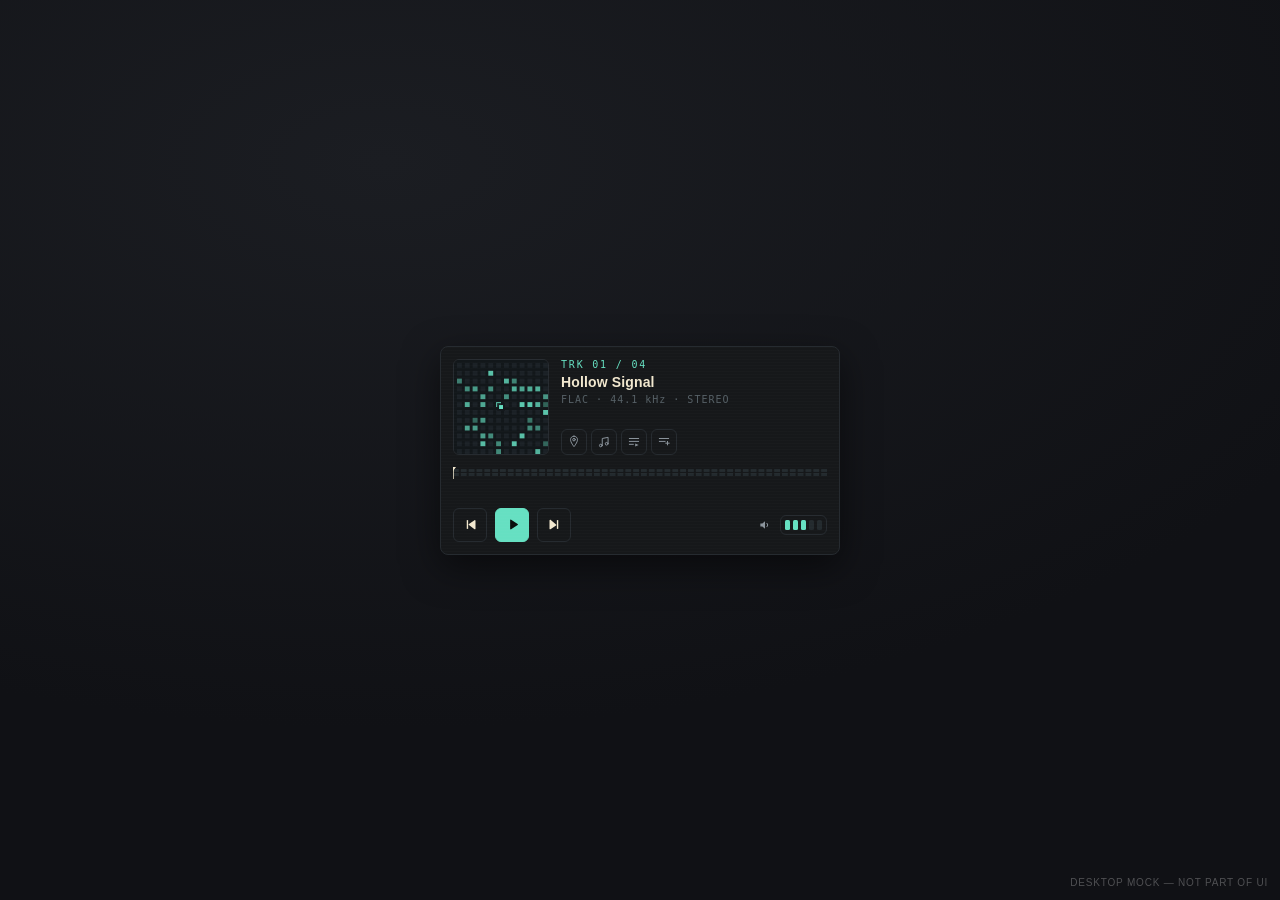
==== sketches/002-phosphor/index.html @ bfe16ea0 "Pass 1: widget interaction model + 3 design directions (ink/phosphor/pulp) - integrated seek/visuali" ====
<!doctype html>
<html lang="en">
<head>
<meta charset="utf-8">
<title>Halftone — variant 002 “Phosphor”</title>
<style>
/* ============================================================
   PHOSPHOR — CRT deck stance (dev-tool register)
   Design system (the whole file obeys exactly these tokens):
   - spacing: 4px base scale (4 / 8 / 12 / 16 / 24) — nothing else
   - radius: 8 (widget) / 6 (controls, popovers) / 3 (LED cells)
   - elevation: borders, not shadows — tier 1 #262B30, tier 2 (hover)
     #3A4147, accent #66E0C2. One shadow only: the widget itself.
   - type: 14px/600 title · 10px mono caps meta · 11px mono tabular time
   - motion budget: ONE signature moment (meter opens) + press feedback
   ============================================================ */
:root{
  --sp1:4px;--sp2:8px;--sp3:12px;--sp4:16px;--sp6:24px;
  --r-w:8px;--r-b:6px;--r-l:3px;
  --bg:#16181A;--bg2:#1B1E21;
  --line:#262B30;--line2:#3A4147;
  --cyan:#66E0C2;--cream:#F2E8CF;--dim:#8B949C;--dim2:#566066;
  --e1:0 12px 36px rgba(0,0,0,.5);
}
*{box-sizing:border-box;margin:0;padding:0}
html,body{height:100%}
body{
  font-family:"Segoe UI",-apple-system,sans-serif;
  -webkit-font-smoothing:antialiased;
  background:radial-gradient(120% 90% at 30% 18%,#1B1D22 0%,#101115 70%);
  color:var(--cream);display:flex;align-items:center;justify-content:center;overflow:hidden;
}
button{font:inherit;color:inherit;background:none;border:0;cursor:pointer}
:focus-visible{outline:1.5px solid var(--cyan);outline-offset:2px}
.mocknote{position:fixed;right:var(--sp3);bottom:var(--sp3);font-size:10px;letter-spacing:.08em;color:rgba(244,244,245,.28);text-transform:uppercase}
.mono{font-family:Consolas,ui-monospace,monospace}

/* ---- widget shell ---- */
.widget{
  position:relative;width:400px;background:var(--bg);
  border:1px solid var(--line);border-radius:var(--r-w);
  box-shadow:var(--e1);cursor:grab;user-select:none;
}
.widget:active{cursor:grabbing}
.widget::after{ /* scanlines */
  content:"";position:absolute;inset:0;border-radius:var(--r-w);pointer-events:none;
  background:repeating-linear-gradient(0deg,transparent 0 2px,rgba(255,255,255,.012) 2px 3px);
}

/* ---- head: art + meta ---- */
.head{display:flex;gap:var(--sp3);padding:var(--sp3);cursor:grab}
canvas.art{width:96px;height:96px;border-radius:var(--r-b);border:1px solid var(--line);display:block}
.hmeta{flex:1;min-width:0;display:flex;flex-direction:column}
.trk-no{font-size:10px;letter-spacing:.18em;color:var(--cyan)}
.title{margin-top:var(--sp1);font-size:14px;font-weight:600;letter-spacing:.01em;white-space:nowrap;overflow:hidden;text-overflow:ellipsis}
.tech{margin-top:var(--sp1);font-size:10px;letter-spacing:.1em;color:var(--dim2)}
.tools{margin-top:auto;display:flex;gap:var(--sp1)}
.tools button{
  width:26px;height:26px;display:grid;place-items:center;border:1px solid var(--line);
  border-radius:var(--r-b);color:var(--dim);transition:border-color .12s;
}
.tools button:hover{border-color:var(--line2);color:var(--cream)}
.tools button.on{border-color:var(--cyan);color:var(--cyan)}
.ico{width:14px;height:14px;display:block}

/* ---- LED meter seek strip: THE signature component ---- */
.seekwrap{padding:0 var(--sp3);position:relative}
.seek{position:relative;height:12px;cursor:pointer;touch-action:none;border-radius:var(--r-l)}
.seek.open{height:30px}
.seek canvas{position:absolute;inset:0;width:100%;height:100%}
.times{
  display:flex;justify-content:space-between;margin-top:var(--sp1);
  font-size:11px;font-variant-numeric:tabular-nums;color:var(--dim2);
  opacity:0;transition:opacity .15s ease;
}
.seekwrap:hover .times,.seek.dragging .times{opacity:1}
.tip{
  position:absolute;bottom:calc(100% + 2px);left:0;transform:translateX(-50%);
  padding:2px 6px;border:1px solid var(--cyan);border-radius:var(--r-l);
  color:var(--cyan);font-size:10.5px;font-variant-numeric:tabular-nums;
  background:var(--bg2);display:none;white-space:nowrap;z-index:3;
}
.seek.dragging .tip{display:block}

/* ---- controls ---- */
.controls{display:flex;align-items:center;gap:var(--sp2);padding:var(--sp3)}
.cbtn{
  width:34px;height:34px;display:grid;place-items:center;border:1px solid var(--line);
  border-radius:var(--r-b);color:var(--cream);transition:border-color .12s;
}
.cbtn:hover{border-color:var(--line2)}
.cbtn:active{transform:translateY(1px)}
.cbtn svg{width:15px;height:15px}
.play{border-color:var(--cyan);background:var(--cyan);color:#0A0E0C}
.play:hover{border-color:#8CF0D8}
.play:active{transform:translateY(1px)}
.vol{margin-left:auto;display:flex;align-items:center;gap:var(--sp2)}
.vol svg{width:14px;height:14px;color:var(--dim)}
.leds{display:flex;gap:3px;padding:4px;border:1px solid var(--line);border-radius:var(--r-b)}
.led{width:5px;height:10px;border-radius:1.5px;background:#232A2E;cursor:pointer}
.led.on{background:var(--cyan)}

/* ---- lyrics ---- */
.lyrics{overflow:hidden;max-height:0;transition:max-height .45s cubic-bezier(.2,.9,.2,1)}
.lyrics.open{max-height:168px}
.lyr-view{
  height:168px;overflow:hidden;padding:0 var(--sp4);
  -webkit-mask-image:linear-gradient(transparent,#000 18%,#000 82%,transparent);
          mask-image:linear-gradient(transparent,#000 18%,#000 82%,transparent);
}
.lyr-wrap{transform:translateY(64px);transition:transform .5s cubic-bezier(.25,.9,.2,1)}
.line{padding:6px 0;font-size:12px;line-height:1.5;color:rgba(242,232,207,.38);transition:color .25s ease}
.line.active{color:var(--cream)}
.line.active::before{content:"▸ ";color:var(--cyan)}

/* ---- popovers ---- */
.pop{
  position:absolute;z-index:5;min-width:250px;background:var(--bg2);
  border:1px solid var(--line2);border-radius:var(--r-b);box-shadow:0 8px 24px rgba(0,0,0,.4);
  padding:var(--sp2);display:none;
}
.pop.open{display:block}
#queue{right:var(--sp3);bottom:56px}
#plmenu{right:var(--sp3);top:96px}
.prow{display:flex;align-items:center;gap:var(--sp2);width:100%;padding:var(--sp2) var(--sp1);border-radius:var(--r-l);text-align:left}
.prow:hover{background:rgba(102,224,194,.07)}
.prow .n{font-size:10px;color:var(--dim2);width:18px}
.prow .t{font-size:12px;flex:1;min-width:0;white-space:nowrap;overflow:hidden;text-overflow:ellipsis}
.prow .d{font-size:10px;color:var(--dim2)}
.prow.cur .t{color:var(--cyan)}
.prow.cur .n{color:var(--cyan)}
.mitem{display:block;width:100%;padding:var(--sp2);border-radius:var(--r-l);font-size:12px;text-align:left}
.mitem:hover{background:rgba(102,224,194,.07)}
.pop .cap{font-size:10px;letter-spacing:.16em;color:var(--dim2);padding:var(--sp1) var(--sp2) var(--sp2)}
</style>
</head>
<body>
<div class="mocknote">desktop mock — not part of UI</div>

<div class="widget" id="widget">
  <div class="head" id="dragzone">
    <canvas class="art" id="art" width="96" height="96"></canvas>
    <div class="hmeta">
      <div class="trk-no mono" id="trkNo">TRK 01 / 04</div>
      <div class="title" id="tTitle">Hollow Signal</div>
      <div class="tech mono">FLAC · 44.1 kHz · STEREO</div>
      <div class="tools">
        <button id="btnPin" title="Pin (always on top)" aria-pressed="false">
          <svg class="ico" viewBox="0 0 24 24" fill="none" stroke="currentColor" stroke-width="1.7" stroke-linecap="round" stroke-linejoin="round"><path d="M12 2C8.7 2 6 4.7 6 8c0 4.5 6 12 6 12s6-7.5 6-12c0-3.3-2.7-6-6-6z"/><circle cx="12" cy="8" r="2.2"/></svg>
        </button>
        <button id="btnLyrics" title="Lyrics">
          <svg class="ico" viewBox="0 0 24 24" fill="none" stroke="currentColor" stroke-width="1.7" stroke-linecap="round" stroke-linejoin="round"><path d="M9 18V6l10-2v11"/><circle cx="6.5" cy="18" r="2.3"/><circle cx="16.5" cy="15" r="2.3"/></svg>
        </button>
        <button id="btnQueue" title="Queue">
          <svg class="ico" viewBox="0 0 24 24" fill="none" stroke="currentColor" stroke-width="1.7" stroke-linecap="round" stroke-linejoin="round"><path d="M4 6h16M4 11h16M4 16h7"/><path d="M14 14.5l6 2.5-6 2.5z" fill="currentColor" stroke="none"/></svg>
        </button>
        <button id="btnAdd" title="Add to playlist">
          <svg class="ico" viewBox="0 0 24 24" fill="none" stroke="currentColor" stroke-width="1.7" stroke-linecap="round" stroke-linejoin="round"><path d="M4 6h16M4 11h10"/><path d="M18 11v6M15 14h6"/></svg>
        </button>
      </div>
    </div>
  </div>

  <div class="seekwrap">
    <div class="seek" id="seek">
      <canvas id="seekCv"></canvas>
      <div class="tip mono" id="tip">02:14 / 03:34</div>
    </div>
    <div class="times mono"><span id="tCur">0:00</span><span id="tTot">3:34</span></div>
  </div>

  <div class="controls">
    <button class="cbtn" id="btnPrev" title="Previous">
      <svg viewBox="0 0 24 24" fill="currentColor"><path d="M6 5h2.2v14H6z"/><path d="M20 5.4v13.2c0 .8-.9 1.3-1.6.9L9.5 12.7a1 1 0 0 1 0-1.7l8.9-5.9c.7-.4 1.6.1 1.6.9z"/></svg>
    </button>
    <button class="cbtn play" id="btnPlay" title="Play / pause">
      <svg id="icoPlay" viewBox="0 0 24 24" fill="currentColor"><path d="M8.2 5.2v13.6c0 .8.9 1.3 1.6.9l10.4-6.8a1 1 0 0 0 0-1.7L9.8 4.3c-.7-.4-1.6.1-1.6.9z"/></svg>
      <svg id="icoPause" viewBox="0 0 24 24" fill="currentColor" style="display:none"><path d="M7 5h3.4v14H7zM13.6 5H17v14h-3.4z"/></svg>
    </button>
    <button class="cbtn" id="btnNext" title="Next">
      <svg viewBox="0 0 24 24" fill="currentColor"><path d="M15.8 5H18v14h-2.2z"/><path d="M4 5.4v13.2c0 .8.9 1.3 1.6.9l8.9-5.8a1 1 0 0 0 0-1.7L5.6 4.5c-.7-.4-1.6.1-1.6.9z"/></svg>
    </button>
    <div class="vol">
      <svg viewBox="0 0 24 24" fill="none" stroke="currentColor" stroke-width="1.7" stroke-linecap="round" stroke-linejoin="round"><path d="M4 9.5v5h3.5L12 18.5v-13L7.5 9.5H4z" fill="currentColor" stroke="none"/><path d="M15.5 9a4.2 4.2 0 0 1 0 6"/></svg>
      <div class="leds" id="leds" role="slider" aria-label="Volume" tabindex="0"></div>
    </div>
  </div>

  <div class="lyrics" id="lyrics">
    <div class="lyr-view"><div class="lyr-wrap mono" id="lyrWrap"></div></div>
  </div>

  <div class="pop" id="queue">
    <div class="cap mono">QUEUE</div>
    <div id="qrows"></div>
  </div>
  <div class="pop" id="plmenu">
    <div class="cap mono">ADD TO</div>
    <button class="mitem">Night Drive</button>
    <button class="mitem">Focus Loop</button>
    <button class="mitem">On Repeat</button>
  </div>
</div>

<script>
/* ---------- data ---------- */
const TRACKS=[
 {title:"Hollow Signal",artist:"Night Circuitry",dur:214,seed:3,lyrics:[
  [0,"Static on the wire tonight"],[14,"I keep the frequency alive"],[29,"Every ghost in the grid"],
  [44,"Knows my name by now"],[62,"Hollow signal, carry me home"],[81,"Past the towers and the drones"],
  [100,"I can hear the city breathe"],[120,"Through the noise, a single tone"],
  [142,"Hollow signal, carry me home"],[163,"Take me somewhere I'm unknown"]]},
 {title:"Midnight Vending",artist:"Soft Static",dur:178,seed:7,lyrics:[
  [0,"Fluorescent hum at 2 a.m."],[16,"Coins for a memory"],[33,"The machine knows what I need"],
  [52,"Better than I do"],[70,"Midnight vending, keep the change"],[90,"I'll take the warm one"],
  [108,"Sugar coating every ache"],[128,"Till the morning comes again"],[150,"Midnight vending, keep the change"]]},
 {title:"Paper Lanterns",artist:"Yumegawa",dur:192,seed:11,lyrics:[
  [0,"We wrote our names on paper lanterns"],[18,"Set them on the river slow"],
  [37,"Every wish a little fire"],[55,"Every fire a little hope"],[74,"Paper lanterns, drift for me"],
  [95,"Down to where the city glows"],[115,"If one burns out, we light another"],
  [137,"If one returns, we'll never know"],[160,"Paper lanterns, drift for me"]]},
 {title:"Last Train Paradigm",artist:"Odorenai",dur:245,seed:17,lyrics:[
  [0,"Platform four, the last parade"],[20,"Of strangers going home"],
  [41,"I mapped the rhythms of the rails"],[63,"And called the map a song"],
  [86,"Last train paradigm"],[108,"Everyone asleep but me"],
  [132,"The city dims in single file"],[158,"I keep the window seat"],
  [185,"Last train paradigm"],[212,"Home is where I'm almost there"]]}
];

const S={i:0,t:46,playing:false,vol:.7,pinned:false,drag:null,lidx:-1,lyricsOpen:false};
window.S=S;
const trk=()=>TRACKS[S.i];
const $=id=>document.getElementById(id);
const el={};
["widget","dragzone","art","seek","seekCv","tip","tCur","tTot","tTitle","trkNo","lyrics","lyrWrap","qrows","queue","plmenu","leds","icoPlay","icoPause","btnPlay","btnPin","btnLyrics","btnQueue","btnAdd","btnPrev","btnNext"].forEach(k=>el[k]=$(k));
const fmt=s=>{s=Math.max(0,Math.round(s));return String(Math.floor(s/60)).padStart(2,"0")+":"+String(s%60).padStart(2,"0")};

/* ---------- procedural audio (real analyser, silent out) ---------- */
let AC=null,analyser=null,DATA=null;
function ensureAudio(){
  if(AC)return true;
  try{
    AC=new (window.AudioContext||window.webkitAudioContext)();
    const len=AC.sampleRate*2,buf=AC.createBuffer(1,len,AC.sampleRate),ch=buf.getChannelData(0);
    let last=0;
    for(let i=0;i<len;i++){const w=Math.random()*2-1;last=(last+.02*w)/1.02;ch[i]=last*3.5}
    const noise=AC.createBufferSource();noise.buffer=buf;noise.loop=true;
    const bp=AC.createBiquadFilter();bp.type="bandpass";bp.frequency.value=420;bp.Q.value=1.1;
    const trem=AC.createGain();trem.gain.value=.9;
    analyser=AC.createAnalyser();analyser.fftSize=256;analyser.smoothingTimeConstant=.82;
    const mute=AC.createGain();mute.gain.value=0;
    noise.connect(bp);bp.connect(trem);trem.connect(analyser);analyser.connect(mute);mute.connect(AC.destination);
    const lfo=AC.createOscillator();lfo.frequency.value=.11;
    const lfoG=AC.createGain();lfoG.gain.value=320;lfo.connect(lfoG);lfoG.connect(bp.frequency);lfo.start();
    const beat=AC.createOscillator();beat.frequency.value=2;
    const beatG=AC.createGain();beatG.gain.value=.3;beat.connect(beatG);beatG.connect(trem.gain);beat.start();
    noise.start();
    DATA=new Uint8Array(analyser.frequencyBinCount);
    return true;
  }catch(e){return false}
}
function spectrum(){
  const N=48,out=new Float32Array(N);
  if(analyser&&S.playing){
    analyser.getByteFrequencyData(DATA);
    const m=DATA.length;
    for(let i=0;i<N;i++)out[i]=DATA[Math.min(m-1,Math.floor(Math.pow(i/N,1.55)*m))]/255;
  }else{
    const now=performance.now()/1000;
    for(let i=0;i<N;i++)out[i]=.14+.1*Math.sin(now*.9+i*.33)+.04*Math.sin(now*.37+i*.11);
  }
  return out;
}

/* ---------- seeded art: LED glyph matrix ---------- */
function mulberry(a){return function(){a|=0;a=a+0x6D2B79F5|0;let t=Math.imul(a^a>>>15,1|a);t=t+Math.imul(t^t>>>7,61|t)^t;return((t^t>>>14)>>>0)/4294967296}}
function drawArt(){
  const cv=el.art,dpr=Math.min(2,devicePixelRatio||1);
  cv.width=96*dpr;cv.height=96*dpr;
  const g=cv.getContext("2d");g.setTransform(dpr,0,0,dpr,0,0);
  g.fillStyle="#12171A";g.fillRect(0,0,96,96);
  const rnd=mulberry(trk().seed*7919);
  const cols=12,cell=8;
  for(let y=0;y<12;y++)for(let x=0;x<12;x++){
    const cxx=x*cell+cell/2-1,cyy=y*cell+cell/2-1;
    const d=Math.hypot(cxx-48,cyy-48);
    const lit=rnd()<.44&&(d<44||rnd()<.15);
    g.fillStyle=lit?`rgba(102,224,194,${.35+rnd()*.55})`:"#1B2126";
    g.fillRect(cxx,cyy,5,5);
  }
  g.fillStyle="rgba(18,23,26,.9)";
  g.fillRect(44,44,8,8);
  g.fillStyle="#66E0C2";
  g.fillRect(46,46,4,4);
}

/* ---------- LED meter seek: segments ARE the spectrum ---------- */
function drawSeek(){
  const box=el.seek,W=box.clientWidth,H=box.clientHeight;if(!W||!H)return;
  const dpr=Math.min(2,devicePixelRatio||1);
  if(el.seekCv.width!==Math.round(W*dpr)||el.seekCv.height!==Math.round(H*dpr)){el.seekCv.width=Math.round(W*dpr);el.seekCv.height=Math.round(H*dpr)}
  const g=el.seekCv.getContext("2d");g.setTransform(dpr,0,0,dpr,0,0);g.clearRect(0,0,W,H);
  const spec=spectrum(),N=spec.length,gap=2,cw=Math.max(2,(W-gap*(N-1))/N);
  const cell=4,rows=Math.max(2,Math.floor((H-2)/cell));
  const prog=(S.drag!=null?S.drag.p:S.t)/trk().dur;
  const volK=.35+.65*S.vol;
  for(let i=0;i<N;i++){
    const played=(i+.5)/N<prog;
    const lit=Math.round(Math.max(.08,spec[i])*volK*rows);
    for(let r=0;r<rows;r++){
      const y=H-2-(r+1)*cell;
      if(r<lit){
        const top=r>rows*.78;
        g.fillStyle=played?(top?"rgba(102,224,194,.5)":"#66E0C2"):"rgba(102,224,194,.22)";
      }else{
        g.fillStyle=played?"rgba(102,224,194,.08)":"#232A2E";
      }
      g.fillRect(i*(cw+gap),y,cw,cell-1);
    }
  }
  const px=prog*W;
  g.fillStyle="#F2E8CF";
  g.fillRect(px-.75,0,1.5,H);
  g.beginPath();g.moveTo(px-3,0);g.lineTo(px+3,0);g.lineTo(px,4);g.closePath();g.fill();
}

/* ---------- lyrics ---------- */
function buildLyrics(){
  el.lyrWrap.innerHTML="";
  trk().lyrics.forEach(L=>{
    const d=document.createElement("div");d.className="line";d.textContent=L[1];d.dataset.t=L[0];
    el.lyrWrap.appendChild(d);
  });
  S.lidx=-1;
}
function updateLyrics(){
  if(!S.lyricsOpen)return;
  const lines=[...el.lyrWrap.children];
  let idx=-1;
  for(let i=0;i<lines.length;i++){if(S.t>=+lines[i].dataset.t)idx=i}
  if(idx===S.lidx)return;
  S.lidx=idx;
  lines.forEach((l,i)=>l.classList.toggle("active",i===idx));
  if(idx>=0){
    const ln=lines[idx];
    el.lyrWrap.style.transform=`translateY(${64-(ln.offsetTop+ln.offsetHeight/2)}px)`;
  }
}

/* ---------- queue ---------- */
function buildQueue(){
  el.qrows.innerHTML="";
  TRACKS.forEach((T,i)=>{
    const b=document.createElement("button");
    b.className="prow"+(i===S.i?" cur":"");
    b.innerHTML=`<span class="n mono">${String(i+1).padStart(2,"0")}</span><span class="t">${T.title}</span><span class="d mono">${fmt(T.dur)}</span>`;
    b.onclick=()=>{load(i);el.queue.classList.remove("open")};
    el.qrows.appendChild(b);
  });
}

/* ---------- transport ---------- */
function load(i){
  S.i=(i+TRACKS.length)%TRACKS.length;S.t=0;S.lidx=-1;
  el.tTitle.textContent=trk().title;
  el.trkNo.textContent="TRK "+String(S.i+1).padStart(2,"0")+" / "+String(TRACKS.length).padStart(2,"0");
  el.tTot.textContent=fmt(trk().dur);
  drawArt();buildLyrics();buildQueue();
}
function setPlaying(p){
  S.playing=p;
  el.icoPlay.style.display=p?"none":"block";
  el.icoPause.style.display=p?"block":"none";
  if(AC){p?AC.resume():AC.suspend()}
}
function next(){load(S.i+1)}
function prev(){if(S.t>3){S.t=0}else{load(S.i-1)}}

/* ---------- pointer: drag-to-seek + widget drag ---------- */
const seek=el.seek;
seek.addEventListener("pointerenter",()=>seek.classList.add("open"));
seek.addEventListener("pointerleave",()=>{if(S.drag==null)seek.classList.remove("open")});
seek.addEventListener("pointerdown",e=>{
  try{seek.setPointerCapture(e.pointerId)}catch(_){/* synthetic/edge cases */}
  const r=seek.getBoundingClientRect();
  S.drag={p:Math.min(1,Math.max(0,(e.clientX-r.left)/r.width))};
  seek.classList.add("open","dragging");
  el.tip.textContent=fmt(S.drag.p*trk().dur)+" / "+fmt(trk().dur);
  el.tip.style.left=(S.drag.p*seek.clientWidth)+"px";
});
seek.addEventListener("pointermove",e=>{
  if(S.drag==null)return;
  const r=seek.getBoundingClientRect();
  S.drag.p=Math.min(1,Math.max(0,(e.clientX-r.left)/r.width));
  el.tip.textContent=fmt(S.drag.p*trk().dur)+" / "+fmt(trk().dur);
  el.tip.style.left=(S.drag.p*seek.clientWidth)+"px";
});
const endDrag=()=>{
  if(S.drag==null)return;
  S.t=S.drag.p*trk().dur;S.drag=null;S.lidx=-1;
  seek.classList.remove("dragging");
  if(!seek.matches(":hover"))seek.classList.remove("open");
};
seek.addEventListener("pointerup",endDrag);
seek.addEventListener("pointercancel",endDrag);

el.dragzone.addEventListener("pointerdown",e=>{
  if(e.button!==0||e.target.closest("button"))return;
  const w=el.widget,r=w.getBoundingClientRect(),sx=e.clientX,sy=e.clientY;
  const move=ev=>{w.style.position="fixed";w.style.left=(r.left+ev.clientX-sx)+"px";w.style.top=(r.top+ev.clientY-sy)+"px"};
  const up=()=>{removeEventListener("pointermove",move);removeEventListener("pointerup",up)};
  addEventListener("pointermove",move);addEventListener("pointerup",up);
});

/* ---------- buttons + LED volume ---------- */
el.btnPlay.onclick=()=>{ensureAudio();setPlaying(!S.playing)};
el.btnNext.onclick=next;el.btnPrev.onclick=prev;
el.btnPin.onclick=()=>{S.pinned=!S.pinned;el.btnPin.classList.toggle("on",S.pinned);el.btnPin.setAttribute("aria-pressed",S.pinned)};
el.btnLyrics.onclick=()=>{S.lyricsOpen=!S.lyricsOpen;el.lyrics.classList.toggle("open",S.lyricsOpen);el.btnLyrics.classList.toggle("on",S.lyricsOpen);if(S.lyricsOpen){S.lidx=-1;updateLyrics()}};
el.btnQueue.onclick=e=>{e.stopPropagation();el.plmenu.classList.remove("open");el.queue.classList.toggle("open");buildQueue()};
el.btnAdd.onclick=e=>{e.stopPropagation();el.queue.classList.remove("open");el.plmenu.classList.toggle("open")};
document.addEventListener("click",e=>{
  if(!el.queue.contains(e.target)&&!el.btnQueue.contains(e.target))el.queue.classList.remove("open");
  if(!el.plmenu.contains(e.target)&&!el.btnAdd.contains(e.target))el.plmenu.classList.remove("open");
});
el.plmenu.querySelectorAll(".mitem").forEach(m=>m.onclick=()=>el.plmenu.classList.remove("open"));

const LEDN=5,leds=[];
for(let i=0;i<LEDN;i++){
  const d=document.createElement("div");d.className="led";
  d.onclick=()=>{S.vol=(i+1)/LEDN;paintLeds()};
  el.leds.appendChild(d);leds.push(d);
}
function syncLeds(){S.vol=Math.round(S.vol*LEDN)/LEDN}
function paintLeds(){leds.forEach((l,i)=>l.classList.toggle("on",S.vol>=(i+1)/LEDN-.01))}
paintLeds();
el.leds.addEventListener("keydown",e=>{
  if(e.key==="ArrowRight"){S.vol=Math.min(1,S.vol+1/LEDN);paintLeds()}
  if(e.key==="ArrowLeft"){S.vol=Math.max(0,S.vol-1/LEDN);paintLeds()}
});

addEventListener("keydown",e=>{
  if(e.target.tagName==="INPUT"||e.target===el.leds)return;
  if(e.code==="Space"){e.preventDefault();el.btnPlay.click()}
  if(e.code==="ArrowRight")S.t=Math.min(trk().dur,S.t+5);
  if(e.code==="ArrowLeft")S.t=Math.max(0,S.t-5);
});

/* ---------- clock ---------- */
let last=performance.now();
function loop(now){
  const dt=(now-last)/1000;last=now;
  if(S.playing&&S.drag==null){S.t+=dt;if(S.t>=trk().dur)next()}
  el.tCur.textContent=fmt(S.t);
  drawSeek();updateLyrics();
  requestAnimationFrame(loop);
}

load(0);drawSeek();
window.__qa={advance:d=>{S.t=Math.min(trk().dur,S.t+d);drawSeek();updateLyrics()}};
requestAnimationFrame(loop);
</script>
</body>
</html>
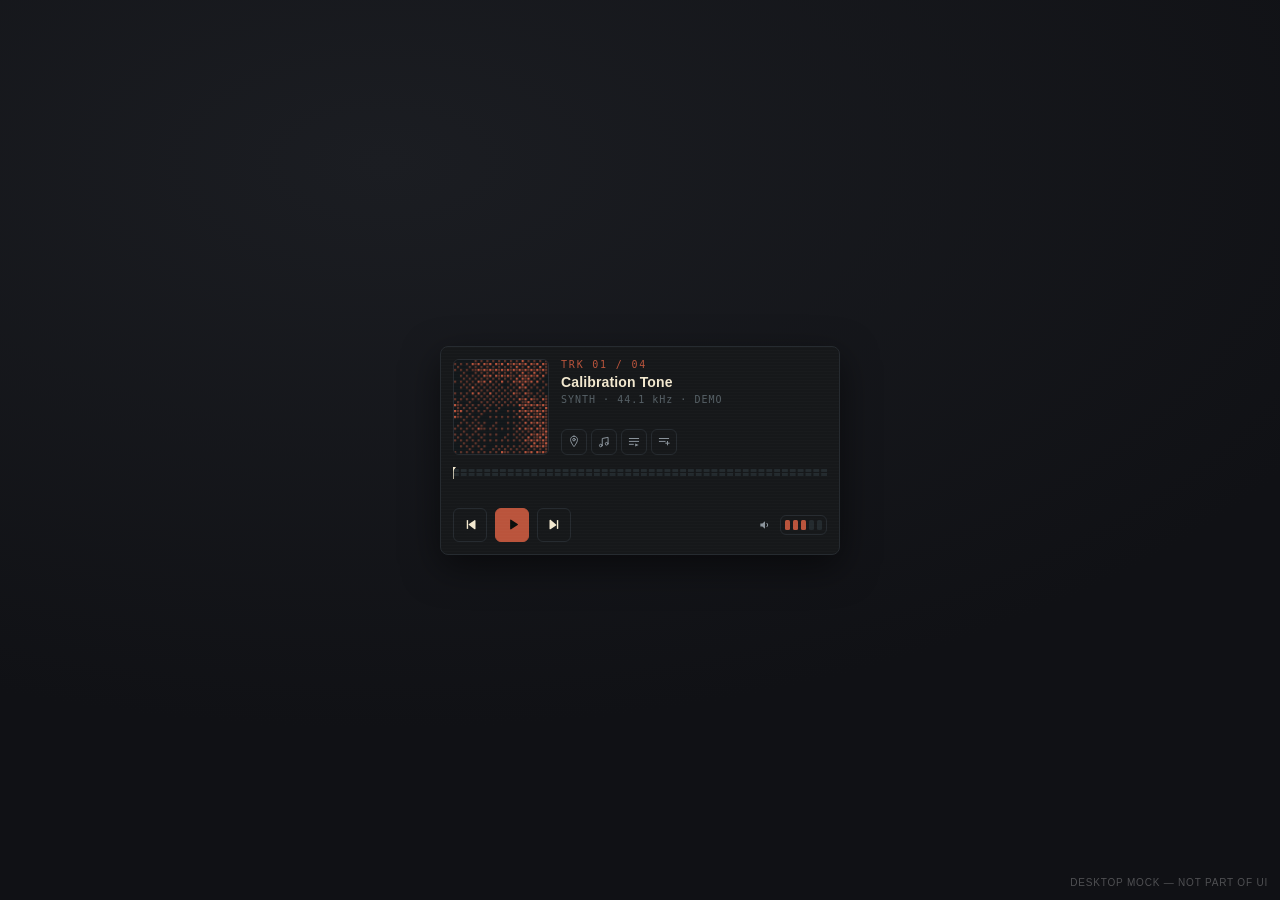
==== commit 873fb056: "Phosphor refinement: tooltips, dithered real art, art-extracted accent, log-bucketed spectrum 1. exp" ====
--- a/sketches/002-phosphor/index.html
+++ b/sketches/002-phosphor/index.html
@@ -2,24 +2,31 @@
 <html lang="en">
 <head>
 <meta charset="utf-8">
-<title>Halftone — variant 002 “Phosphor”</title>
+<title>Halftone — Phosphor (refined)</title>
 <style>
 /* ============================================================
-   PHOSPHOR — CRT deck stance (dev-tool register)
-   Design system (the whole file obeys exactly these tokens):
-   - spacing: 4px base scale (4 / 8 / 12 / 16 / 24) — nothing else
-   - radius: 8 (widget) / 6 (controls, popovers) / 3 (LED cells)
-   - elevation: borders, not shadows — tier 1 #262B30, tier 2 (hover)
-     #3A4147, accent #66E0C2. One shadow only: the widget itself.
-   - type: 14px/600 title · 10px mono caps meta · 11px mono tabular time
-   - motion budget: ONE signature moment (meter opens) + press feedback
+   PHOSPHOR — CRT deck stance, refined pass 2
+   Fixes in this pass:
+   1. Explicit tooltips on every tool button (function named)
+   2. Real album art through an 8x8 Bayer dither → LED grid
+   3. Accent extracted from art, clamped safe, 420ms crossfade,
+      min 3:1 contrast vs background enforced
+   4. Real AnalyserNode spectrum: log-bucketed 48 bars (matches
+      the segmented cell language), EMA attack/release smoothing
+   Design system (unchanged discipline):
+   - spacing 4px scale · radius 8/6/3 · borders carry elevation,
+     one widget shadow · 3 type tiers · one signature moment
    ============================================================ */
 :root{
-  --sp1:4px;--sp2:8px;--sp3:12px;--sp4:16px;--sp6:24px;
+  --sp1:4px;--sp2:8px;--sp3:12px;--sp4:16px;
   --r-w:8px;--r-b:6px;--r-l:3px;
   --bg:#16181A;--bg2:#1B1E21;
   --line:#262B30;--line2:#3A4147;
-  --cyan:#66E0C2;--cream:#F2E8CF;--dim:#8B949C;--dim2:#566066;
+  --cyan:#66E0C2;              /* boot accent until first extraction */
+  --accent:#66E0C2;             /* live — tweened from art each frame */
+  --accent-22:rgba(102,224,194,.22);
+  --accent-45:rgba(102,224,194,.45);
+  --cream:#F2E8CF;--dim:#8B949C;--dim2:#566066;
   --e1:0 12px 36px rgba(0,0,0,.5);
 }
 *{box-sizing:border-box;margin:0;padding:0}
@@ -31,7 +38,7 @@
   color:var(--cream);display:flex;align-items:center;justify-content:center;overflow:hidden;
 }
 button{font:inherit;color:inherit;background:none;border:0;cursor:pointer}
-:focus-visible{outline:1.5px solid var(--cyan);outline-offset:2px}
+:focus-visible{outline:1.5px solid var(--accent);outline-offset:2px}
 .mocknote{position:fixed;right:var(--sp3);bottom:var(--sp3);font-size:10px;letter-spacing:.08em;color:rgba(244,244,245,.28);text-transform:uppercase}
 .mono{font-family:Consolas,ui-monospace,monospace}
 
@@ -47,23 +54,36 @@
   background:repeating-linear-gradient(0deg,transparent 0 2px,rgba(255,255,255,.012) 2px 3px);
 }
 
-/* ---- head: art + meta ---- */
+/* ---- head: dithered art + meta ---- */
 .head{display:flex;gap:var(--sp3);padding:var(--sp3);cursor:grab}
+.artwrap{position:relative;flex:none}
 canvas.art{width:96px;height:96px;border-radius:var(--r-b);border:1px solid var(--line);display:block}
 .hmeta{flex:1;min-width:0;display:flex;flex-direction:column}
-.trk-no{font-size:10px;letter-spacing:.18em;color:var(--cyan)}
+.trk-no{font-size:10px;letter-spacing:.18em;color:var(--accent)}
 .title{margin-top:var(--sp1);font-size:14px;font-weight:600;letter-spacing:.01em;white-space:nowrap;overflow:hidden;text-overflow:ellipsis}
 .tech{margin-top:var(--sp1);font-size:10px;letter-spacing:.1em;color:var(--dim2)}
 .tools{margin-top:auto;display:flex;gap:var(--sp1)}
 .tools button{
-  width:26px;height:26px;display:grid;place-items:center;border:1px solid var(--line);
-  border-radius:var(--r-b);color:var(--dim);transition:border-color .12s;
+  position:relative;width:26px;height:26px;display:grid;place-items:center;border:1px solid var(--line);
+  border-radius:var(--r-b);color:var(--dim);transition:border-color .12s,color .12s;
 }
 .tools button:hover{border-color:var(--line2);color:var(--cream)}
-.tools button.on{border-color:var(--cyan);color:var(--cyan)}
+.tools button.on{border-color:var(--accent);color:var(--accent)}
 .ico{width:14px;height:14px;display:block}
 
-/* ---- LED meter seek strip: THE signature component ---- */
+/* fix 1 — explicit function tooltips on every tool */
+.tools button::after{
+  content:attr(data-tip);
+  position:absolute;right:calc(100% + 8px);top:50%;transform:translateY(-50%);
+  padding:3px 8px;border:1px solid var(--line2);border-radius:var(--r-l);
+  background:var(--bg2);color:var(--cream);
+  font-size:10px;font-weight:600;letter-spacing:.14em;white-space:nowrap;
+  opacity:0;pointer-events:none;transition:opacity .12s ease;z-index:9;
+}
+.tools button.tip-on::after,
+.tools button:focus-visible::after{opacity:1}
+
+/* fix 4 — the spectrum meter IS the seek bar (segmented cells) */
 .seekwrap{padding:0 var(--sp3);position:relative}
 .seek{position:relative;height:12px;cursor:pointer;touch-action:none;border-radius:var(--r-l)}
 .seek.open{height:30px}
@@ -76,8 +96,8 @@
 .seekwrap:hover .times,.seek.dragging .times{opacity:1}
 .tip{
   position:absolute;bottom:calc(100% + 2px);left:0;transform:translateX(-50%);
-  padding:2px 6px;border:1px solid var(--cyan);border-radius:var(--r-l);
-  color:var(--cyan);font-size:10.5px;font-variant-numeric:tabular-nums;
+  padding:2px 6px;border:1px solid var(--accent);border-radius:var(--r-l);
+  color:var(--accent);font-size:10.5px;font-variant-numeric:tabular-nums;
   background:var(--bg2);display:none;white-space:nowrap;z-index:3;
 }
 .seek.dragging .tip{display:block}
@@ -91,14 +111,14 @@
 .cbtn:hover{border-color:var(--line2)}
 .cbtn:active{transform:translateY(1px)}
 .cbtn svg{width:15px;height:15px}
-.play{border-color:var(--cyan);background:var(--cyan);color:#0A0E0C}
-.play:hover{border-color:#8CF0D8}
+.play{border-color:var(--accent);background:var(--accent);color:#0A0E0C}
+.play:hover{filter:brightness(1.08)}
 .play:active{transform:translateY(1px)}
 .vol{margin-left:auto;display:flex;align-items:center;gap:var(--sp2)}
 .vol svg{width:14px;height:14px;color:var(--dim)}
 .leds{display:flex;gap:3px;padding:4px;border:1px solid var(--line);border-radius:var(--r-b)}
 .led{width:5px;height:10px;border-radius:1.5px;background:#232A2E;cursor:pointer}
-.led.on{background:var(--cyan)}
+.led.on{background:var(--accent)}
 
 /* ---- lyrics ---- */
 .lyrics{overflow:hidden;max-height:0;transition:max-height .45s cubic-bezier(.2,.9,.2,1)}
@@ -111,7 +131,7 @@
 .lyr-wrap{transform:translateY(64px);transition:transform .5s cubic-bezier(.25,.9,.2,1)}
 .line{padding:6px 0;font-size:12px;line-height:1.5;color:rgba(242,232,207,.38);transition:color .25s ease}
 .line.active{color:var(--cream)}
-.line.active::before{content:"▸ ";color:var(--cyan)}
+.line.active::before{content:"▸ ";color:var(--accent)}
 
 /* ---- popovers ---- */
 .pop{
@@ -123,14 +143,14 @@
 #queue{right:var(--sp3);bottom:56px}
 #plmenu{right:var(--sp3);top:96px}
 .prow{display:flex;align-items:center;gap:var(--sp2);width:100%;padding:var(--sp2) var(--sp1);border-radius:var(--r-l);text-align:left}
-.prow:hover{background:rgba(102,224,194,.07)}
+.prow:hover{background:var(--accent-22)}
 .prow .n{font-size:10px;color:var(--dim2);width:18px}
 .prow .t{font-size:12px;flex:1;min-width:0;white-space:nowrap;overflow:hidden;text-overflow:ellipsis}
 .prow .d{font-size:10px;color:var(--dim2)}
-.prow.cur .t{color:var(--cyan)}
-.prow.cur .n{color:var(--cyan)}
+.prow.cur .t{color:var(--accent)}
+.prow.cur .n{color:var(--accent)}
 .mitem{display:block;width:100%;padding:var(--sp2);border-radius:var(--r-l);font-size:12px;text-align:left}
-.mitem:hover{background:rgba(102,224,194,.07)}
+.mitem:hover{background:var(--accent-22)}
 .pop .cap{font-size:10px;letter-spacing:.16em;color:var(--dim2);padding:var(--sp1) var(--sp2) var(--sp2)}
 </style>
 </head>
@@ -139,22 +159,22 @@
 
 <div class="widget" id="widget">
   <div class="head" id="dragzone">
-    <canvas class="art" id="art" width="96" height="96"></canvas>
+    <div class="artwrap"><canvas class="art" id="art" width="96" height="96"></canvas></div>
     <div class="hmeta">
       <div class="trk-no mono" id="trkNo">TRK 01 / 04</div>
-      <div class="title" id="tTitle">Hollow Signal</div>
-      <div class="tech mono">FLAC · 44.1 kHz · STEREO</div>
+      <div class="title" id="tTitle">—</div>
+      <div class="tech mono" id="tTech">—</div>
       <div class="tools">
-        <button id="btnPin" title="Pin (always on top)" aria-pressed="false">
+        <button id="btnPin" data-tip="PIN · ALWAYS ON TOP" aria-label="Pin: always on top">
           <svg class="ico" viewBox="0 0 24 24" fill="none" stroke="currentColor" stroke-width="1.7" stroke-linecap="round" stroke-linejoin="round"><path d="M12 2C8.7 2 6 4.7 6 8c0 4.5 6 12 6 12s6-7.5 6-12c0-3.3-2.7-6-6-6z"/><circle cx="12" cy="8" r="2.2"/></svg>
         </button>
-        <button id="btnLyrics" title="Lyrics">
+        <button id="btnLyrics" data-tip="LYRICS · SYNCED" aria-label="Synced lyrics">
           <svg class="ico" viewBox="0 0 24 24" fill="none" stroke="currentColor" stroke-width="1.7" stroke-linecap="round" stroke-linejoin="round"><path d="M9 18V6l10-2v11"/><circle cx="6.5" cy="18" r="2.3"/><circle cx="16.5" cy="15" r="2.3"/></svg>
         </button>
-        <button id="btnQueue" title="Queue">
+        <button id="btnQueue" data-tip="QUEUE · UPCOMING" aria-label="Play queue">
           <svg class="ico" viewBox="0 0 24 24" fill="none" stroke="currentColor" stroke-width="1.7" stroke-linecap="round" stroke-linejoin="round"><path d="M4 6h16M4 11h16M4 16h7"/><path d="M14 14.5l6 2.5-6 2.5z" fill="currentColor" stroke="none"/></svg>
         </button>
-        <button id="btnAdd" title="Add to playlist">
+        <button id="btnAdd" data-tip="ADD TO PLAYLIST" aria-label="Add to playlist">
           <svg class="ico" viewBox="0 0 24 24" fill="none" stroke="currentColor" stroke-width="1.7" stroke-linecap="round" stroke-linejoin="round"><path d="M4 6h16M4 11h10"/><path d="M18 11v6M15 14h6"/></svg>
         </button>
       </div>
@@ -164,9 +184,9 @@
   <div class="seekwrap">
     <div class="seek" id="seek">
       <canvas id="seekCv"></canvas>
-      <div class="tip mono" id="tip">02:14 / 03:34</div>
+      <div class="tip mono" id="tip">00:00 / 00:00</div>
     </div>
-    <div class="times mono"><span id="tCur">0:00</span><span id="tTot">3:34</span></div>
+    <div class="times mono"><span id="tCur">0:00</span><span id="tTot">0:00</span></div>
   </div>
 
   <div class="controls">
@@ -201,130 +221,258 @@
     <button class="mitem">On Repeat</button>
   </div>
 </div>
+<audio id="aud" preload="auto"></audio>
 
 <script>
-/* ---------- data ---------- */
-const TRACKS=[
- {title:"Hollow Signal",artist:"Night Circuitry",dur:214,seed:3,lyrics:[
-  [0,"Static on the wire tonight"],[14,"I keep the frequency alive"],[29,"Every ghost in the grid"],
-  [44,"Knows my name by now"],[62,"Hollow signal, carry me home"],[81,"Past the towers and the drones"],
-  [100,"I can hear the city breathe"],[120,"Through the noise, a single tone"],
-  [142,"Hollow signal, carry me home"],[163,"Take me somewhere I'm unknown"]]},
- {title:"Midnight Vending",artist:"Soft Static",dur:178,seed:7,lyrics:[
-  [0,"Fluorescent hum at 2 a.m."],[16,"Coins for a memory"],[33,"The machine knows what I need"],
-  [52,"Better than I do"],[70,"Midnight vending, keep the change"],[90,"I'll take the warm one"],
-  [108,"Sugar coating every ache"],[128,"Till the morning comes again"],[150,"Midnight vending, keep the change"]]},
- {title:"Paper Lanterns",artist:"Yumegawa",dur:192,seed:11,lyrics:[
-  [0,"We wrote our names on paper lanterns"],[18,"Set them on the river slow"],
-  [37,"Every wish a little fire"],[55,"Every fire a little hope"],[74,"Paper lanterns, drift for me"],
-  [95,"Down to where the city glows"],[115,"If one burns out, we light another"],
-  [137,"If one returns, we'll never know"],[160,"Paper lanterns, drift for me"]]},
- {title:"Last Train Paradigm",artist:"Odorenai",dur:245,seed:17,lyrics:[
-  [0,"Platform four, the last parade"],[20,"Of strangers going home"],
-  [41,"I mapped the rhythms of the rails"],[63,"And called the map a song"],
-  [86,"Last train paradigm"],[108,"Everyone asleep but me"],
-  [132,"The city dims in single file"],[158,"I keep the window seat"],
-  [185,"Last train paradigm"],[212,"Home is where I'm almost there"]]}
+/* ============================================================
+   TRACKS — spliced by tools/make-embed.py when run against a
+   real library (index.local.html). Empty here = synth mode:
+   procedural covers + WebAudio-synth music, same code path.
+   ============================================================ */
+const TRACKS=/*__EMBED__*/[];
+const HAS_EMBED=TRACKS.length>0;
+const CLIP_S=45; /* embedded excerpts are the first 45s of each track */
+
+/* synth-mode library (used only when no embed present) */
+const SYNTH=[
+ {title:"Calibration Tone",artist:"HALFTONE",dur:196,tech:"SYNTH · 44.1 kHz · DEMO",seed:3,hue:.02,lyrics:[
+  [0,"Signal check on channel one"],[14,"Carrier locked, the meter runs"],[29,"Every lamp in the panel"],
+  [44,"Hums the same soft frequency"],[62,"Calibration tone, hold me"],[81,"Steady as the sweep line goes"],
+  [100,"I can hear the bias settle"],[120,"Down to a single note"],[142,"Calibration tone, hold me"],[163,"Till the noise floor lets me go"]]},
+ {title:"Phosphor Trace",artist:"HALFTONE",dur:224,tech:"SYNTH · 44.1 kHz · DEMO",seed:11,hue:.55,lyrics:[
+  [0,"Green line walking the glass"],[16,"Drawing the shape of the song"],[33,"I read the peaks like handwriting"],
+  [52,"Somebody left for me"],[70,"Phosphor trace, slow decay"],[90,"Linger where the bright used to be"],
+  [108,"Every frame a small afterimage"],[128,"Of the one before it"],[150,"Phosphor trace, slow decay"]]},
+ {title:"Magnetic Evening",artist:"HALFTONE",dur:172,tech:"SYNTH · 44.1 kHz · DEMO",seed:17,hue:.83,lyrics:[
+  [0,"Tape hiss like distant rain"],[18,"The evening wound on spools"],[37,"We let the reels run long"],
+  [55,"Past the label to the end"],[74,"Magnetic evening, play me back"],[95,"Everything we recorded low"],
+  [115,"Keep the wow, keep the flutter"],[137,"It's part of the take"],[160,"Magnetic evening, play me back"]]},
+ {title:"Brownout Lullaby",artist:"HALFTONE",dur:241,tech:"SYNTH · 44.1 kHz · DEMO",seed:29,hue:.09,lyrics:[
+  [0,"Grid dips at half past two"],[20,"The block goes amber then blue"],[41,"Fans slow their turning"],
+  [63,"Somewhere a fridge sings low"],[86,"Brownout lullaby"],[108,"Dim enough to sleep by"],
+  [132,"Hold the last of the charge"],[158,"Till the morning shift"],[185,"Brownout lullaby"],[212,"Dim enough to sleep by"]]}
 ];
-
-const S={i:0,t:46,playing:false,vol:.7,pinned:false,drag:null,lidx:-1,lyricsOpen:false};
+const LIB=HAS_EMBED?TRACKS:SYNTH;
+
+const S={i:0,t:20,playing:false,vol:.7,pinned:false,drag:null,lidx:-1,lyricsOpen:false,mode:HAS_EMBED?"library":"synth"};
 window.S=S;
-const trk=()=>TRACKS[S.i];
+const trk=()=>LIB[S.i];
 const $=id=>document.getElementById(id);
 const el={};
-["widget","dragzone","art","seek","seekCv","tip","tCur","tTot","tTitle","trkNo","lyrics","lyrWrap","qrows","queue","plmenu","leds","icoPlay","icoPause","btnPlay","btnPin","btnLyrics","btnQueue","btnAdd","btnPrev","btnNext"].forEach(k=>el[k]=$(k));
+["widget","dragzone","art","seek","seekCv","tip","tCur","tTot","tTitle","tTech","trkNo","lyrics","lyrWrap","qrows","queue","plmenu","leds","icoPlay","icoPause","btnPlay","btnPin","btnLyrics","btnQueue","btnAdd","btnPrev","btnNext","aud"].forEach(k=>el[k]=$(k));
 const fmt=s=>{s=Math.max(0,Math.round(s));return String(Math.floor(s/60)).padStart(2,"0")+":"+String(s%60).padStart(2,"0")};
 
-/* ---------- procedural audio (real analyser, silent out) ---------- */
-let AC=null,analyser=null,DATA=null;
+/* ============ fix 3 — color math: extract, clamp, contrast ============ */
+function rgb2hsl(r,g,b){
+  const mx=Math.max(r,g,b),mn=Math.min(r,g,b);let h=0,s=0;const l=(mx+mn)/2;
+  if(mx!==mn){const d=mx-mn;s=l>.5?d/(2-mx-mn):d/(mx+mn);
+    switch(mx){case r:h=(g-b)/d+(g<b?6:0);break;case g:h=(b-r)/d+2;break;default:h=(r-g)/d+4}
+    h/=6}
+  return {h,s,l}
+}
+function hsl2rgb(h,s,l){
+  const f=(n)=>{const k=(n+h*12)%12;const a=s*Math.min(l,1-l);
+    return l-a*Math.max(-1,Math.min(k-3,9-k,1))};
+  return [f(0)*255,f(8)*255,f(4)*255]
+}
+const lin=c=>{c/=255;return c<=.03928?c/12.92:Math.pow((c+.055)/1.055,2.4)};
+const lum=(r,g,b)=>.2126*lin(r)+.7152*lin(g)+.0722*lin(b);
+const ratio=(l1,l2)=>(Math.max(l1,l2)+.05)/(Math.min(l1,l2)+.05);
+const BG_LUM=lum(0x16,0x18,0x1A);
+
+/* weighted dominant-hue extraction from the actual cover pixels */
+function extractAccent(img){
+  const c=document.createElement("canvas");c.width=c.height=24;
+  const g=c.getContext("2d",{willReadFrequently:true});
+  g.drawImage(img,0,0,24,24);
+  const d=g.getImageData(0,0,24,24).data;
+  const W=new Array(12).fill(0),Hh=new Array(12).fill(0),Ss=new Array(12).fill(0),Ll=new Array(12).fill(0);
+  for(let i=0;i<d.length;i+=4){
+    const {h,s,l}=rgb2hsl(d[i]/255,d[i+1]/255,d[i+2]/255);
+    if(s>.25&&l>.12&&l<.92){
+      const w=s*Math.max(l,.15),b=Math.min(11,Math.floor(h*12));
+      W[b]+=w;Hh[b]+=h*w;Ss[b]+=s*w;Ll[b]+=l*w;
+    }
+  }
+  let best=-1;for(let i=0;i<12;i++)if(W[i]>0&&(best<0||W[i]>W[best]))best=i;
+  if(best<0)return {h:.44,s:.62,l:.56};            /* cyan fallback */
+  return {h:Hh[best]/W[best],s:Ss[best]/W[best],l:Ll[best]/W[best]}
+}
+/* clamp into the safe vivid band, then raise lightness until 3:1 vs bg */
+function clampAccent(a){
+  const h=a.h,s=Math.min(.9,Math.max(.5,a.s));let l=Math.min(.68,Math.max(.45,a.l));
+  while(l<.82){
+    const [r,g,b]=hsl2rgb(h,s,l);
+    if(ratio(lum(r,g,b),BG_LUM)>=3)break;
+    l+=.02;
+  }
+  return {h,s,l}
+}
+/* live accent state — tweened, never snapped */
+const ACC={cur:{h:.44,s:.62,l:.56},from:null,to:null,t0:0,dur:420,anim:false,rgb:"#66E0C2",hex:[102,224,194]};
+const easeIO=k=>k<.5?4*k*k*k:1-Math.pow(-2*k+2,3)/2;
+const lerpHue=(a,b,k)=>{let d=b-a;if(d>.5)d-=1;if(d<-.5)d+=1;return (a+d*k+1)%1};
+function applyAccent(){
+  const [r,g,b]=hsl2rgb(ACC.cur.h,ACC.cur.s,ACC.cur.l).map(v=>Math.round(v));
+  ACC.hex=[r,g,b];ACC.rgb=`rgb(${r},${g},${b})`;
+  const rs=document.documentElement.style;
+  rs.setProperty("--accent",ACC.rgb);
+  rs.setProperty("--accent-22",`rgba(${r},${g},${b},.22)`);
+  rs.setProperty("--accent-45",`rgba(${r},${g},${b},.45)`);
+}
+function tweenAccent(to){
+  ACC.from={...ACC.cur};ACC.to=to;ACC.t0=performance.now();ACC.anim=true;
+}
+function tickAccent(now){
+  if(!ACC.anim)return false;
+  const k=easeIO(Math.min(1,(now-ACC.t0)/ACC.dur));
+  ACC.cur.h=lerpHue(ACC.from.h,ACC.to.h,k);
+  ACC.cur.s=ACC.from.s+(ACC.to.s-ACC.from.s)*k;
+  ACC.cur.l=ACC.from.l+(ACC.to.l-ACC.from.l)*k;
+  applyAccent();
+  if(k>=1)ACC.anim=false;
+  return true; /* art needs re-tint */
+}
+
+/* ============ fix 2 — real art through Bayer-8 dither → LED grid ============ */
+const BAYER=[[0,32,8,40,2,34,10,42],[48,16,56,24,50,18,58,26],[12,44,4,36,14,46,6,38],
+             [60,28,52,20,62,30,54,22],[3,35,11,43,1,33,9,41],[51,19,59,27,49,17,57,25],
+             [15,47,7,39,13,45,5,37],[63,31,55,23,61,29,53,21]].map(r=>r.map(v=>v/64));
+const ART_GRID=32;
+function renderArt(){
+  const cv=el.art,dpr=Math.min(2,devicePixelRatio||1);
+  const size=96*dpr;cv.width=size;cv.height=size;
+  const g=cv.getContext("2d");
+  g.fillStyle="#12171A";g.fillRect(0,0,size,size);
+  const img=trk()._img;if(!img)return;
+  const off=document.createElement("canvas");off.width=off.height=ART_GRID;
+  const og=off.getContext("2d",{willReadFrequently:true});
+  og.drawImage(img,0,0,ART_GRID,ART_GRID);
+  const px=og.getImageData(0,0,ART_GRID,ART_GRID).data;
+  const cell=size/ART_GRID,[ar,ag,ab]=ACC.hex;
+  for(let y=0;y<ART_GRID;y++)for(let x=0;x<ART_GRID;x++){
+    const i=(y*ART_GRID+x)*4;
+    const lumv=(px[i]*.2126+px[i+1]*.7152+px[i+2]*.0722)/255;
+    const v=lumv+(BAYER[y%8][x%8]-.5)*.55;                 /* ordered dither */
+    if(v>.62)      g.fillStyle=`rgb(${ar},${ag},${ab})`;   /* bright cell */
+    else if(v>.38) g.fillStyle=`rgba(${ar},${ag},${ab},.45)`; /* mid cell */
+    else           continue;                              /* off cell */
+    g.fillRect(x*cell,y*cell,cell-.75,cell-.75);
+  }
+}
+/* procedural cover generator (synth mode) — a real image through the
+   same dither pipeline, just painted instead of photographed */
+function genCover(seed,hue){
+  const c=document.createElement("canvas");c.width=c.height=288;
+  const g=c.getContext("2d");
+  const h=hue*360;
+  const grad=g.createLinearGradient(0,0,288,288);
+  grad.addColorStop(0,`hsl(${h},55%,22%)`);grad.addColorStop(1,`hsl(${(h+40)%360},45%,12%)`);
+  g.fillStyle=grad;g.fillRect(0,0,288,288);
+  let a=seed>>>0;const rnd=()=>{a|=0;a=a+0x6D2B79F5|0;let t=Math.imul(a^a>>>15,1|a);t=t+Math.imul(t^t>>>7,61|t)^t;return((t^t>>>14)>>>0)/4294967296};
+  for(let i=0;i<60;i++){
+    const r=8+rnd()*70,x=rnd()*288,y=rnd()*288;
+    g.fillStyle=`hsla(${(h+rnd()*50-25+360)%360},${45+rnd()*35}%,${30+rnd()*45}%,${.18+rnd()*.5})`;
+    g.beginPath();g.arc(x,y,r,0,7);g.fill();
+  }
+  g.strokeStyle=`hsla(${h},80%,72%,.9)`;g.lineWidth=3;
+  g.beginPath();g.arc(144,144,92,0,7);g.stroke();
+  return c;
+}
+function coverURL(t,i){
+  if(HAS_EMBED)return "data:image/jpeg;base64,"+t.cover;
+  return genCover(t.seed||i*7+3,t.hue??.4).toDataURL();
+}
+
+/* ============ fix 4 — real AnalyserNode, log buckets, EMA ============ */
+let AC=null,analyser=null,DATA=null,gainNode=null,BINS=null,srcMode=null;
+const NBARS=48,EMA=new Float32Array(NBARS);
 function ensureAudio(){
   if(AC)return true;
   try{
     AC=new (window.AudioContext||window.webkitAudioContext)();
-    const len=AC.sampleRate*2,buf=AC.createBuffer(1,len,AC.sampleRate),ch=buf.getChannelData(0);
-    let last=0;
-    for(let i=0;i<len;i++){const w=Math.random()*2-1;last=(last+.02*w)/1.02;ch[i]=last*3.5}
-    const noise=AC.createBufferSource();noise.buffer=buf;noise.loop=true;
-    const bp=AC.createBiquadFilter();bp.type="bandpass";bp.frequency.value=420;bp.Q.value=1.1;
-    const trem=AC.createGain();trem.gain.value=.9;
-    analyser=AC.createAnalyser();analyser.fftSize=256;analyser.smoothingTimeConstant=.82;
-    const mute=AC.createGain();mute.gain.value=0;
-    noise.connect(bp);bp.connect(trem);trem.connect(analyser);analyser.connect(mute);mute.connect(AC.destination);
-    const lfo=AC.createOscillator();lfo.frequency.value=.11;
-    const lfoG=AC.createGain();lfoG.gain.value=320;lfo.connect(lfoG);lfoG.connect(bp.frequency);lfo.start();
-    const beat=AC.createOscillator();beat.frequency.value=2;
-    const beatG=AC.createGain();beatG.gain.value=.3;beat.connect(beatG);beatG.connect(trem.gain);beat.start();
-    noise.start();
+    analyser=AC.createAnalyser();analyser.fftSize=2048;analyser.smoothingTimeConstant=.8;
+    gainNode=AC.createGain();gainNode.gain.value=S.vol;
+    analyser.connect(gainNode);gainNode.connect(AC.destination);
     DATA=new Uint8Array(analyser.frequencyBinCount);
+    if(HAS_EMBED){
+      srcMode="media";
+      const ms=AC.createMediaElementSource(el.aud);
+      ms.connect(analyser);el.aud.loop=true;
+    }else{
+      srcMode="synth";
+      /* audible synth bed: filtered noise + slow sweeps — real spectrum,
+         zero copyrighted bytes */
+      const len=AC.sampleRate*2,buf=AC.createBuffer(1,len,AC.sampleRate),ch=buf.getChannelData(0);
+      let last=0;for(let i=0;i<len;i++){const w=Math.random()*2-1;last=(last+.02*w)/1.02;ch[i]=last*3.5}
+      const noise=AC.createBufferSource();noise.buffer=buf;noise.loop=true;
+      const bp=AC.createBiquadFilter();bp.type="bandpass";bp.frequency.value=420;bp.Q.value=1.1;
+      const trem=AC.createGain();trem.gain.value=.9;
+      noise.connect(bp);bp.connect(trem);trem.connect(analyser);
+      const lfo=AC.createOscillator();lfo.frequency.value=.11;
+      const lg=AC.createGain();lg.gain.value=320;lfo.connect(lg);lg.connect(bp.frequency);lfo.start();
+      const beat=AC.createOscillator();beat.frequency.value=2;
+      const bg=AC.createGain();bg.gain.value=.3;beat.connect(bg);bg.connect(trem.gain);beat.start();
+      noise.start();
+    }
+    /* log-spaced bar→bin map: 40 Hz … min(15 kHz, Nyquist) */
+    const fMin=40,fMax=Math.min(15000,AC.sampleRate/2),K=AC.sampleRate/analyser.fftSize;
+    BINS=[];
+    for(let i=0;i<NBARS;i++){
+      const f0=fMin*Math.pow(fMax/fMin,i/NBARS),f1=fMin*Math.pow(fMax/fMin,(i+1)/NBARS);
+      let b0=Math.max(0,Math.floor(f0/K)),b1=Math.min(DATA.length,Math.max(b0+1,Math.ceil(f1/K)));
+      BINS.push([b0,b1]);
+    }
     return true;
   }catch(e){return false}
 }
 function spectrum(){
-  const N=48,out=new Float32Array(N);
-  if(analyser&&S.playing){
-    analyser.getByteFrequencyData(DATA);
-    const m=DATA.length;
-    for(let i=0;i<N;i++)out[i]=DATA[Math.min(m-1,Math.floor(Math.pow(i/N,1.55)*m))]/255;
-  }else{
-    const now=performance.now()/1000;
-    for(let i=0;i<N;i++)out[i]=.14+.1*Math.sin(now*.9+i*.33)+.04*Math.sin(now*.37+i*.11);
+  const out=new Float32Array(NBARS);
+  if(analyser&&S.playing)analyser.getByteFrequencyData(DATA);
+  for(let i=0;i<NBARS;i++){
+    let v=0;
+    if(analyser&&S.playing){
+      const [b0,b1]=BINS[i];let s=0;
+      for(let b=b0;b<b1;b++)s+=DATA[b];
+      v=(s/(b1-b0))/255;
+      v*=.55+.75*Math.pow((i+1)/NBARS,.6);       /* high-band tilt */
+      v=Math.min(1,v);
+    }
+    const p=EMA[i];
+    EMA[i]=v>p?p+(v-p)*.5:p+(v-p)*.14;           /* fast attack, slow release */
+    if(!S.playing)EMA[i]*=.9;                     /* settle to rest */
+    out[i]=EMA[i];
   }
   return out;
 }
 
-/* ---------- seeded art: LED glyph matrix ---------- */
-function mulberry(a){return function(){a|=0;a=a+0x6D2B79F5|0;let t=Math.imul(a^a>>>15,1|a);t=t+Math.imul(t^t>>>7,61|t)^t;return((t^t>>>14)>>>0)/4294967296}}
-function drawArt(){
-  const cv=el.art,dpr=Math.min(2,devicePixelRatio||1);
-  cv.width=96*dpr;cv.height=96*dpr;
-  const g=cv.getContext("2d");g.setTransform(dpr,0,0,dpr,0,0);
-  g.fillStyle="#12171A";g.fillRect(0,0,96,96);
-  const rnd=mulberry(trk().seed*7919);
-  const cols=12,cell=8;
-  for(let y=0;y<12;y++)for(let x=0;x<12;x++){
-    const cxx=x*cell+cell/2-1,cyy=y*cell+cell/2-1;
-    const d=Math.hypot(cxx-48,cyy-48);
-    const lit=rnd()<.44&&(d<44||rnd()<.15);
-    g.fillStyle=lit?`rgba(102,224,194,${.35+rnd()*.55})`:"#1B2126";
-    g.fillRect(cxx,cyy,5,5);
-  }
-  g.fillStyle="rgba(18,23,26,.9)";
-  g.fillRect(44,44,8,8);
-  g.fillStyle="#66E0C2";
-  g.fillRect(46,46,4,4);
-}
-
-/* ---------- LED meter seek: segments ARE the spectrum ---------- */
+/* ---------- seek meter render (cells = the segmented language) ---------- */
 function drawSeek(){
   const box=el.seek,W=box.clientWidth,H=box.clientHeight;if(!W||!H)return;
   const dpr=Math.min(2,devicePixelRatio||1);
   if(el.seekCv.width!==Math.round(W*dpr)||el.seekCv.height!==Math.round(H*dpr)){el.seekCv.width=Math.round(W*dpr);el.seekCv.height=Math.round(H*dpr)}
   const g=el.seekCv.getContext("2d");g.setTransform(dpr,0,0,dpr,0,0);g.clearRect(0,0,W,H);
-  const spec=spectrum(),N=spec.length,gap=2,cw=Math.max(2,(W-gap*(N-1))/N);
+  const spec=spectrum(),gap=2,cw=Math.max(2,(W-gap*(NBARS-1))/NBARS);
   const cell=4,rows=Math.max(2,Math.floor((H-2)/cell));
   const prog=(S.drag!=null?S.drag.p:S.t)/trk().dur;
   const volK=.35+.65*S.vol;
-  for(let i=0;i<N;i++){
-    const played=(i+.5)/N<prog;
+  const [ar,ag,ab]=ACC.hex;
+  for(let i=0;i<NBARS;i++){
+    const played=(i+.5)/NBARS<prog;
     const lit=Math.round(Math.max(.08,spec[i])*volK*rows);
     for(let r=0;r<rows;r++){
       const y=H-2-(r+1)*cell;
-      if(r<lit){
-        const top=r>rows*.78;
-        g.fillStyle=played?(top?"rgba(102,224,194,.5)":"#66E0C2"):"rgba(102,224,194,.22)";
-      }else{
-        g.fillStyle=played?"rgba(102,224,194,.08)":"#232A2E";
-      }
+      if(r<lit) g.fillStyle=played?`rgb(${ar},${ag},${ab})`:`rgba(${ar},${ag},${ab},.22)`;
+      else      g.fillStyle=played?`rgba(${ar},${ag},${ab},.08)`:"#232A2E";
       g.fillRect(i*(cw+gap),y,cw,cell-1);
     }
   }
   const px=prog*W;
-  g.fillStyle="#F2E8CF";
-  g.fillRect(px-.75,0,1.5,H);
+  g.fillStyle="#F2E8CF";g.fillRect(px-.75,0,1.5,H);
   g.beginPath();g.moveTo(px-3,0);g.lineTo(px+3,0);g.lineTo(px,4);g.closePath();g.fill();
 }
 
-/* ---------- lyrics ---------- */
+/* ---------- lyrics (real .lrc when embedded) ---------- */
 function buildLyrics(){
   el.lyrWrap.innerHTML="";
   trk().lyrics.forEach(L=>{
@@ -350,7 +498,7 @@
 /* ---------- queue ---------- */
 function buildQueue(){
   el.qrows.innerHTML="";
-  TRACKS.forEach((T,i)=>{
+  LIB.forEach((T,i)=>{
     const b=document.createElement("button");
     b.className="prow"+(i===S.i?" cur":"");
     b.innerHTML=`<span class="n mono">${String(i+1).padStart(2,"0")}</span><span class="t">${T.title}</span><span class="d mono">${fmt(T.dur)}</span>`;
@@ -361,27 +509,47 @@
 
 /* ---------- transport ---------- */
 function load(i){
-  S.i=(i+TRACKS.length)%TRACKS.length;S.t=0;S.lidx=-1;
-  el.tTitle.textContent=trk().title;
-  el.trkNo.textContent="TRK "+String(S.i+1).padStart(2,"0")+" / "+String(TRACKS.length).padStart(2,"0");
-  el.tTot.textContent=fmt(trk().dur);
-  drawArt();buildLyrics();buildQueue();
+  S.i=(i+LIB.length)%LIB.length;S.t=0;S.lidx=-1;
+  const t=trk();
+  el.tTitle.textContent=t.title;
+  el.tTech.textContent=t.tech;
+  el.trkNo.textContent="TRK "+String(S.i+1).padStart(2,"0")+" / "+String(LIB.length).padStart(2,"0");
+  el.tTot.textContent=fmt(t.dur);
+  el.tip.textContent=fmt(0)+" / "+fmt(t.dur);
+  buildLyrics();buildQueue();
+  if(HAS_EMBED)el.aud.src="data:audio/mp4;base64,"+t.clip;
+  const url=coverURL(t,S.i);
+  const img=new Image();
+  img.onload=()=>{
+    t._img=img;renderArt();
+    tweenAccent(clampAccent(extractAccent(img)));
+  };
+  img.src=url;
+  if(S.playing&&HAS_EMBED){el.aud.play().catch(()=>{})}
 }
 function setPlaying(p){
+  ensureAudio();
   S.playing=p;
   el.icoPlay.style.display=p?"none":"block";
   el.icoPause.style.display=p?"block":"none";
-  if(AC){p?AC.resume():AC.suspend()}
+  if(srcMode==="media"){
+    if(p){AC.resume();el.aud.play().catch(()=>{})}else el.aud.pause();
+  }else{
+    p?AC.resume():AC.suspend();
+  }
 }
 function next(){load(S.i+1)}
-function prev(){if(S.t>3){S.t=0}else{load(S.i-1)}}
+function prev(){if(S.t>3){S.t=0;seekAudio()}else{load(S.i-1)}}
+function seekAudio(){
+  if(HAS_EMBED&&!isNaN(el.aud.duration))el.aud.currentTime=Math.min(el.aud.duration,S.t%CLIP_S);
+}
 
 /* ---------- pointer: drag-to-seek + widget drag ---------- */
 const seek=el.seek;
 seek.addEventListener("pointerenter",()=>seek.classList.add("open"));
 seek.addEventListener("pointerleave",()=>{if(S.drag==null)seek.classList.remove("open")});
 seek.addEventListener("pointerdown",e=>{
-  try{seek.setPointerCapture(e.pointerId)}catch(_){/* synthetic/edge cases */}
+  try{seek.setPointerCapture(e.pointerId)}catch(_){}
   const r=seek.getBoundingClientRect();
   S.drag={p:Math.min(1,Math.max(0,(e.clientX-r.left)/r.width))};
   seek.classList.add("open","dragging");
@@ -397,7 +565,7 @@
 });
 const endDrag=()=>{
   if(S.drag==null)return;
-  S.t=S.drag.p*trk().dur;S.drag=null;S.lidx=-1;
+  S.t=S.drag.p*trk().dur;S.drag=null;S.lidx=-1;seekAudio();
   seek.classList.remove("dragging");
   if(!seek.matches(":hover"))seek.classList.remove("open");
 };
@@ -412,8 +580,15 @@
   addEventListener("pointermove",move);addEventListener("pointerup",up);
 });
 
+/* ============ fix 1 — tooltips: JS-driven so they're testable ============ */
+document.querySelectorAll(".tools button").forEach(b=>{
+  b.addEventListener("pointerenter",()=>b.classList.add("tip-on"));
+  b.addEventListener("pointerleave",()=>b.classList.remove("tip-on"));
+  b.addEventListener("click",()=>b.classList.remove("tip-on"));
+});
+
 /* ---------- buttons + LED volume ---------- */
-el.btnPlay.onclick=()=>{ensureAudio();setPlaying(!S.playing)};
+el.btnPlay.onclick=()=>setPlaying(!S.playing);
 el.btnNext.onclick=next;el.btnPrev.onclick=prev;
 el.btnPin.onclick=()=>{S.pinned=!S.pinned;el.btnPin.classList.toggle("on",S.pinned);el.btnPin.setAttribute("aria-pressed",S.pinned)};
 el.btnLyrics.onclick=()=>{S.lyricsOpen=!S.lyricsOpen;el.lyrics.classList.toggle("open",S.lyricsOpen);el.btnLyrics.classList.toggle("on",S.lyricsOpen);if(S.lyricsOpen){S.lidx=-1;updateLyrics()}};
@@ -428,37 +603,57 @@
 const LEDN=5,leds=[];
 for(let i=0;i<LEDN;i++){
   const d=document.createElement("div");d.className="led";
-  d.onclick=()=>{S.vol=(i+1)/LEDN;paintLeds()};
+  d.onclick=()=>{S.vol=(i+1)/LEDN;paintLeds();if(gainNode)gainNode.gain.setTargetAtTime(S.vol,AC.currentTime,.02)};
   el.leds.appendChild(d);leds.push(d);
 }
-function syncLeds(){S.vol=Math.round(S.vol*LEDN)/LEDN}
 function paintLeds(){leds.forEach((l,i)=>l.classList.toggle("on",S.vol>=(i+1)/LEDN-.01))}
 paintLeds();
 el.leds.addEventListener("keydown",e=>{
-  if(e.key==="ArrowRight"){S.vol=Math.min(1,S.vol+1/LEDN);paintLeds()}
-  if(e.key==="ArrowLeft"){S.vol=Math.max(0,S.vol-1/LEDN);paintLeds()}
+  if(e.key==="ArrowRight"){S.vol=Math.min(1,S.vol+1/LEDN);paintLeds();if(gainNode)gainNode.gain.setTargetAtTime(S.vol,AC.currentTime,.02)}
+  if(e.key==="ArrowLeft"){S.vol=Math.max(0,S.vol-1/LEDN);paintLeds();if(gainNode)gainNode.gain.setTargetAtTime(S.vol,AC.currentTime,.02)}
 });
 
 addEventListener("keydown",e=>{
   if(e.target.tagName==="INPUT"||e.target===el.leds)return;
   if(e.code==="Space"){e.preventDefault();el.btnPlay.click()}
-  if(e.code==="ArrowRight")S.t=Math.min(trk().dur,S.t+5);
-  if(e.code==="ArrowLeft")S.t=Math.max(0,S.t-5);
+  if(e.code==="ArrowRight"){S.t=Math.min(trk().dur,S.t+5);seekAudio()}
+  if(e.code==="ArrowLeft"){S.t=Math.max(0,S.t-5);seekAudio()}
 });
 
 /* ---------- clock ---------- */
 let last=performance.now();
 function loop(now){
   const dt=(now-last)/1000;last=now;
-  if(S.playing&&S.drag==null){S.t+=dt;if(S.t>=trk().dur)next()}
+  if(S.playing&&S.drag==null){
+    S.t+=dt;
+    if(S.t>=trk().dur){next()}
+  }
   el.tCur.textContent=fmt(S.t);
+  const tinted=tickAccent(now);
+  if(tinted)renderArt();          /* dither cells re-tint during the crossfade */
   drawSeek();updateLyrics();
   requestAnimationFrame(loop);
 }
 
-load(0);drawSeek();
-window.__qa={advance:d=>{S.t=Math.min(trk().dur,S.t+d);drawSeek();updateLyrics()}};
-requestAnimationFrame(loop);
+/* ---------- QA surface ---------- */
+window.__qa={
+  advance:d=>{S.t=Math.min(trk().dur,S.t+d);updateLyrics()},
+  accent:()=>({h:+ACC.cur.h.toFixed(3),s:+ACC.cur.s.toFixed(3),l:+ACC.cur.l.toFixed(3),
+               rgb:ACC.rgb,animating:ACC.anim,
+               ratioVsBg:+ratio(lum(...ACC.hex),BG_LUM).toFixed(2),
+               ratioVsInk:+ratio(lum(...ACC.hex),lum(10,14,12)).toFixed(2)}),
+  spec:()=>({mode:srcMode,n:NBARS,
+             bins:BINS?{first:BINS[0],last:BINS[NBARS-1],
+                        mono:BINS.every((b,i,a)=>i===0||(b[0]>=a[i-1][0]&&b[1]>b[0]))}:null,
+             bars:Array.from(EMA).map(v=>+v.toFixed(3)),
+             spread:+(Math.max(...EMA)-Math.min(...EMA)).toFixed(3),
+             ctx:AC?AC.state:"none"}),
+  artHash:()=>{const g=el.art.getContext("2d");const d=g.getImageData(0,0,el.art.width,el.art.height).data;
+    let h=0,lit=0,n=0;for(let i=0;i<d.length;i+=64){h=(h*31+d[i])>>>0;n++;if(d[i]>32||d[i+1]>32||d[i+2]>32)lit++}
+    return {h,litPct:+(lit/n).toFixed(3)}}
+};
+
+load(0);applyAccent();requestAnimationFrame(loop);
 </script>
 </body>
 </html>
